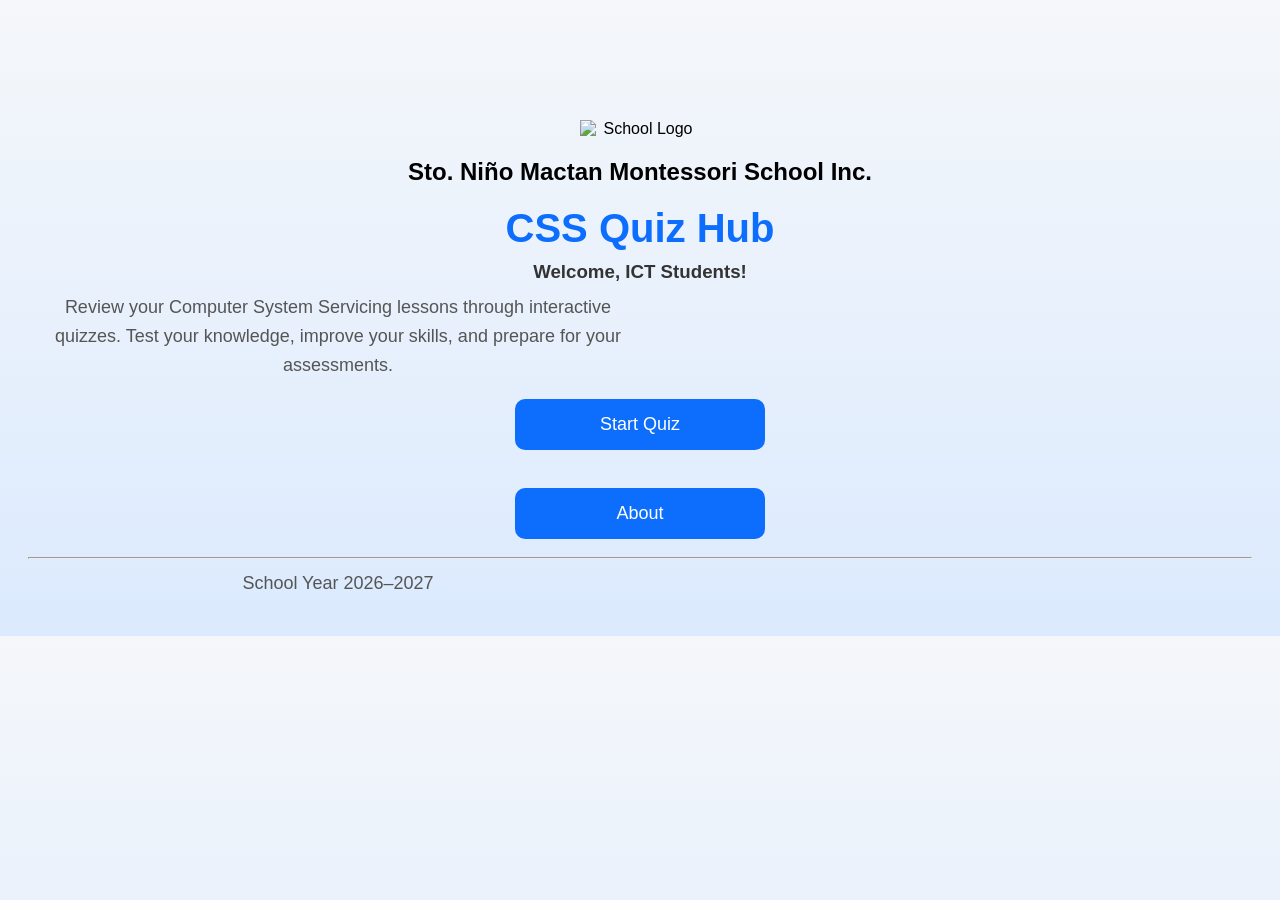
==== index.html @ 1b95d82f "Add files via upload" ====
<!DOCTYPE html>
<html>
<head>
    <title>CSS Quiz Hub</title>
    <meta name="viewport" content="width=device-width, initial-scale=1.0">
    <link rel="stylesheet" href="style.css">
</head>
<body>

<img src="IMG_SEGMENT_20260712_161747(Copy).png" class="logo" alt="School Logo">

<h2>Sto. Niño Mactan Montessori School Inc.</h2>

<h1>CSS Quiz Hub</h1>

<h3>Welcome, ICT Students!</h3>

<p>
Review your Computer System Servicing lessons through interactive quizzes.
Test your knowledge, improve your skills, and prepare for your assessments.
</p>

<a href="quiz.html">
<button>Start Quiz</button>
</a>

<br><br>
<a href="about.html">
<button>About</button>
</a>
<hr>
<p>
School Year 2026–2027
</p>
</body>
</html>
---- style.css ----
body{
    background-color:#f5f7fa;
    font-family:Arial, sans-serif;
    text-align:center;
    margin-top:80px;
}

h1{
    color:#0d6efd;
    font-size:35px;
}

p{
    font-size:18px;
    color:#555;
}

button{
    background:#0d6efd;
    color:white;
    border:none;
    padding:15px 30px;
    font-size:18px;
    border-radius:10px;
}

button:hover{
    background:#084298;
}
button{
    cursor:pointer;
    transition:0.3s;
}

button:hover{
    background:#084298;
    transform:scale(1.05);
}

h1{
    color:#0d6efd;
    font-size:40px;
}

h3{
    color:#333;
}

p{
    max-width:600px;
    margin:auto;
    line-height:1.6;
}

body{
    background:linear-gradient(to bottom,#f5f7fa,#dbeafe);
}
body{
    padding:20px;
}

h1,h3,p,button{
    margin:10px;
}

button{
    width:250px;
}
.logo{
    width:120px;
    display:block;
    margin:20px auto;
}
}
h2{
    text-align:center;
    font-size:18px;
    color:#444;
    margin-top:5px;
    margin-bottom:10px;
}
/* Responsive Design */

@media screen and (max-width: 768px) {
    .quiz-container {
        width: 90%;
        padding: 20px;
    }

    h1 {
        font-size: 28px;
    }

    button {
        width: 100%;
        font-size: 16px;
    }
}

@media screen and (max-width: 480px) {
    .quiz-container {
        width: 95%;
        padding: 15px;
    }

    h1 {
        font-size: 24px;
    }

    p {
        font-size: 14px;
    }
}
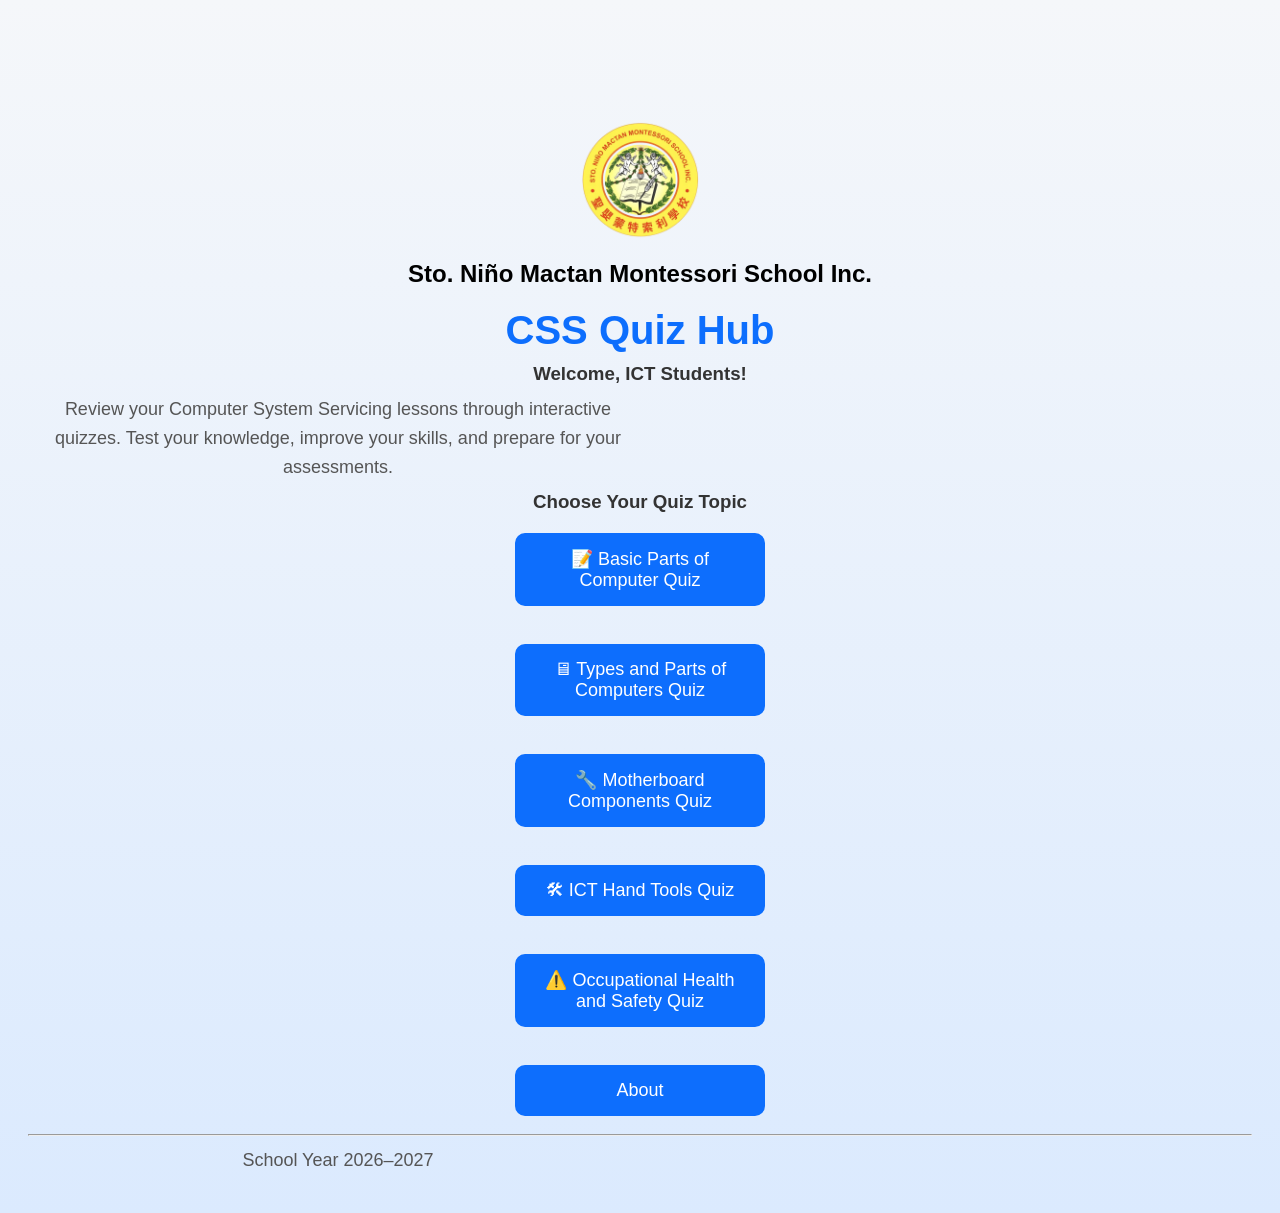
==== commit d1b26f20: "Add files via upload" ====
--- a/index.html
+++ b/index.html
@@ -6,24 +6,44 @@
     <link rel="stylesheet" href="style.css">
 </head>
 <body>
-
 <img src="IMG_SEGMENT_20260712_161747(Copy).png" class="logo" alt="School Logo">
 
 <h2>Sto. Niño Mactan Montessori School Inc.</h2>
-
 <h1>CSS Quiz Hub</h1>
-
 <h3>Welcome, ICT Students!</h3>
-
 <p>
 Review your Computer System Servicing lessons through interactive quizzes.
 Test your knowledge, improve your skills, and prepare for your assessments.
 </p>
+<h3>Choose Your Quiz Topic</h3>
 
 <a href="quiz.html">
-<button>Start Quiz</button>
+<button>📝 Basic Parts of Computer Quiz</button>
 </a>
 
+<br><br>
+
+<a href="types-and-parts-of-computers-quiz.html">
+<button>🖥 Types and Parts of Computers Quiz</button>
+</a>
+
+<br><br>
+
+<a href="motherboard-components-quiz.html">
+<button>🔧 Motherboard Components Quiz</button>
+</a>
+
+<br><br>
+
+<a href="ict-handtools-quiz.html">
+<button>🛠 ICT Hand Tools Quiz</button>
+</a>
+
+<br><br>
+
+<a href="occupational-health-and-safety-quiz.html">
+<button>⚠️ Occupational Health and Safety Quiz</button>
+</a>
 <br><br>
 <a href="about.html">
 <button>About</button>
